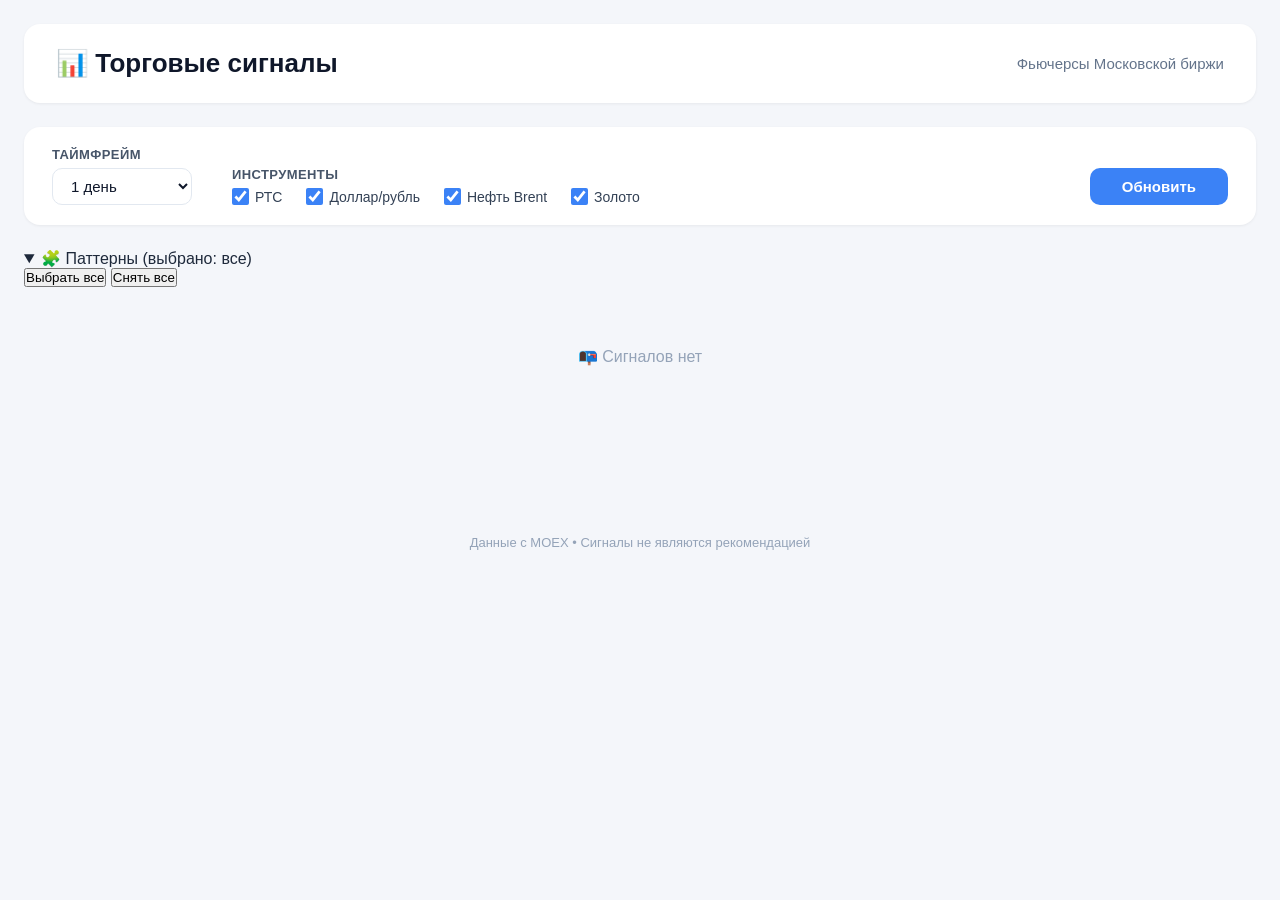
==== index.html @ fe4a1433 "Update index.html" ====
<!DOCTYPE html>
<html lang="ru">
<head>
    <meta charset="UTF-8">
    <meta name="viewport" content="width=device-width, initial-scale=1.0">
    <title>Торговые сигналы</title>
    <link rel="stylesheet" href="style.css">
</head>
<body>
    <div class="app">
        <!-- Шапка -->
        <header class="header">
            <h1>📊 Торговые сигналы</h1>
            <p class="subtitle">Фьючерсы Московской биржи</p>
        </header>

        <!-- Панель управления -->
        <section class="controls">
            <div class="control-group">
                <label>Таймфрейм</label>
                <select id="timeframe">
                    <option value="60">1 час</option>
                    <option value="24" selected>1 день</option>
                    <option value="7">1 неделя</option>
                    <option value="31">1 месяц</option>
                </select>
            </div>

            <div class="control-group instruments">
                <label>Инструменты</label>
                <div class="instrument-checkboxes">
                    <label><input type="checkbox" value="RTS" checked> РТС</label>
                    <label><input type="checkbox" value="Si" checked> Доллар/рубль</label>
                    <label><input type="checkbox" value="BR" checked> Нефть Brent</label>
                    <label><input type="checkbox" value="GOLD" checked> Золото</label>
                </div>
            </div>

            <button id="refreshBtn">Обновить</button>
        </section>

        <!-- 🔥 Блок выбора паттернов -->
        <section class="patterns-section">
            <details open>
                <summary>🧩 Паттерны <span class="patterns-count">(выбрано: все)</span></summary>
                <div class="patterns-grid" id="patternsContainer">
                    <!-- Заполняется из JavaScript -->
                </div>
                <div class="patterns-actions">
                    <button id="selectAllPatterns">Выбрать все</button>
                    <button id="deselectAllPatterns">Снять все</button>
                </div>
            </details>
        </section>

        <!-- Результаты -->
        <div id="results" class="results">
            <div class="loading">Загрузка...</div>
        </div>

        <!-- Футер -->
        <footer class="footer">
            <p>Данные с MOEX • Сигналы не являются рекомендацией</p>
        </footer>
    </div>

    <script type="module" src="js/main.js"></script>
</body>
</html>
---- style.css ----
/* style.css */

* {
    margin: 0;
    padding: 0;
    box-sizing: border-box;
}

body {
    font-family: -apple-system, BlinkMacSystemFont, 'Segoe UI', Roboto, sans-serif;
    background: #f4f6fa;
    color: #1e293b;
    min-height: 100vh;
    padding: 24px;
}

.app {
    max-width: 1400px;
    margin: 0 auto;
}

/* Шапка */
.header {
    background: white;
    padding: 24px 32px;
    border-radius: 16px;
    box-shadow: 0 1px 3px rgba(0,0,0,0.06);
    margin-bottom: 24px;
    display: flex;
    justify-content: space-between;
    align-items: center;
    flex-wrap: wrap;
    gap: 12px;
}

.header h1 {
    font-size: 26px;
    font-weight: 700;
    color: #0f172a;
}

.header .subtitle {
    color: #64748b;
    font-size: 15px;
    font-weight: 400;
}

/* Панель управления */
.controls {
    background: white;
    padding: 20px 28px;
    border-radius: 16px;
    box-shadow: 0 1px 3px rgba(0,0,0,0.06);
    margin-bottom: 24px;
    display: flex;
    flex-wrap: wrap;
    gap: 24px 40px;
    align-items: flex-end;
}

.control-group {
    display: flex;
    flex-direction: column;
    gap: 6px;
}

.control-group label {
    font-size: 13px;
    font-weight: 600;
    color: #475569;
    text-transform: uppercase;
    letter-spacing: 0.4px;
}

.control-group select {
    padding: 8px 14px;
    border-radius: 10px;
    border: 1.5px solid #e2e8f0;
    background: white;
    font-size: 15px;
    color: #0f172a;
    min-width: 140px;
    cursor: pointer;
    transition: border 0.2s;
}

.control-group select:focus {
    outline: none;
    border-color: #3b82f6;
}

.instrument-checkboxes {
    display: flex;
    flex-wrap: wrap;
    gap: 12px 24px;
}

.instrument-checkboxes label {
    font-size: 14px;
    font-weight: 500;
    color: #334155;
    text-transform: none;
    letter-spacing: 0;
    display: flex;
    align-items: center;
    gap: 6px;
    cursor: pointer;
}

.instrument-checkboxes input[type="checkbox"] {
    width: 17px;
    height: 17px;
    accent-color: #3b82f6;
    cursor: pointer;
}

#refreshBtn {
    background: #3b82f6;
    color: white;
    border: none;
    padding: 10px 32px;
    border-radius: 10px;
    font-size: 15px;
    font-weight: 600;
    cursor: pointer;
    transition: background 0.2s;
    margin-left: auto;
}

#refreshBtn:hover {
    background: #2563eb;
}

/* Результаты */
.results {
    min-height: 200px;
}

.loading {
    text-align: center;
    padding: 60px 20px;
    color: #94a3b8;
    font-size: 16px;
}

/* Сетка карточек */
.signals-grid {
    display: grid;
    grid-template-columns: repeat(auto-fill, minmax(340px, 1fr));
    gap: 20px;
}

/* Карточка сигнала */
.signal-card {
    background: white;
    border-radius: 16px;
    padding: 20px 24px;
    box-shadow: 0 1px 3px rgba(0,0,0,0.06);
    border-left: 5px solid #94a3b8;
    transition: transform 0.15s, box-shadow 0.15s;
}

.signal-card:hover {
    transform: translateY(-2px);
    box-shadow: 0 8px 25px rgba(0,0,0,0.08);
}

.signal-card.buy {
    border-left-color: #22c55e;
}

.signal-card.sell {
    border-left-color: #ef4444;
}

.signal-card.hold {
    border-left-color: #f59e0b;
}

.signal-card .card-header {
    display: flex;
    justify-content: space-between;
    align-items: center;
    margin-bottom: 6px;
}

.signal-card .card-header h2 {
    font-size: 18px;
    font-weight: 700;
    color: #0f172a;
}

.signal-card .card-header .badge {
    font-size: 12px;
    background: #f1f5f9;
    color: #475569;
    padding: 2px 12px;
    border-radius: 20px;
}

.signal-card .price {
    font-size: 22px;
    font-weight: 700;
    color: #0f172a;
    margin: 4px 0 12px 0;
}

.signal-card .price span {
    font-size: 14px;
    font-weight: 400;
    color: #94a3b8;
    margin-left: 4px;
}

.signal-card .signal-row {
    display: flex;
    align-items: center;
    gap: 14px;
    padding: 12px 0;
    border-top: 1px solid #f1f5f9;
    border-bottom: 1px solid #f1f5f9;
    margin-bottom: 12px;
}

.signal-card .signal-badge {
    font-size: 20px;
    font-weight: 700;
    padding: 2px 16px;
    border-radius: 8px;
}

.signal-card .signal-badge.buy {
    color: #22c55e;
    background: #f0fdf4;
}

.signal-card .signal-badge.sell {
    color: #ef4444;
    background: #fef2f2;
}

.signal-card .signal-badge.hold {
    color: #f59e0b;
    background: #fffbeb;
}

.signal-card .signal-desc {
    color: #475569;
    font-size: 14px;
}

/* Индикаторы */
.indicators-grid {
    display: grid;
    grid-template-columns: 1fr 1fr;
    gap: 4px 20px;
    margin-top: 10px;
    padding: 12px 16px;
    background: #f8fafc;
    border-radius: 10px;
}

.indicators-grid .ind-item {
    display: flex;
    justify-content: space-between;
    padding: 4px 0;
    font-size: 14px;
}

.indicators-grid .ind-item .label {
    color: #64748b;
}

.indicators-grid .ind-item .value {
    font-weight: 600;
    color: #0f172a;
}

/* Паттерны */
.patterns-list {
    margin-top: 10px;
    padding: 0;
    list-style: none;
}

.patterns-list li {
    display: flex;
    align-items: center;
    gap: 10px;
    padding: 6px 12px;
    background: #f8fafc;
    border-radius: 8px;
    margin-bottom: 4px;
    font-size: 14px;
}

.patterns-list .p-signal {
    font-weight: 700;
    font-size: 12px;
    padding: 1px 10px;
    border-radius: 12px;
}

.patterns-list .p-signal.buy {
    color: #22c55e;
    background: #f0fdf4;
}

.patterns-list .p-signal.sell {
    color: #ef4444;
    background: #fef2f2;
}

.patterns-list .p-name {
    flex: 1;
    color: #1e293b;
}

.patterns-list .p-conf {
    font-size: 12px;
    color: #64748b;
}

.patterns-list .p-conf.high { color: #22c55e; }
.patterns-list .p-conf.medium { color: #f59e0b; }
.patterns-list .p-conf.low { color: #ef4444; }

/* Футер */
.footer {
    margin-top: 32px;
    text-align: center;
    color: #94a3b8;
    font-size: 13px;
    padding: 16px 0;
}

/* Адаптив */
@media (max-width: 700px) {
    body { padding: 12px; }
    .header { flex-direction: column; align-items: flex-start; }
    .controls { flex-direction: column; align-items: stretch; }
    #refreshBtn { margin-left: 0; }
    .signals-grid { grid-template-columns: 1fr; }
    .instrument-checkboxes { flex-wrap: wrap; }
}
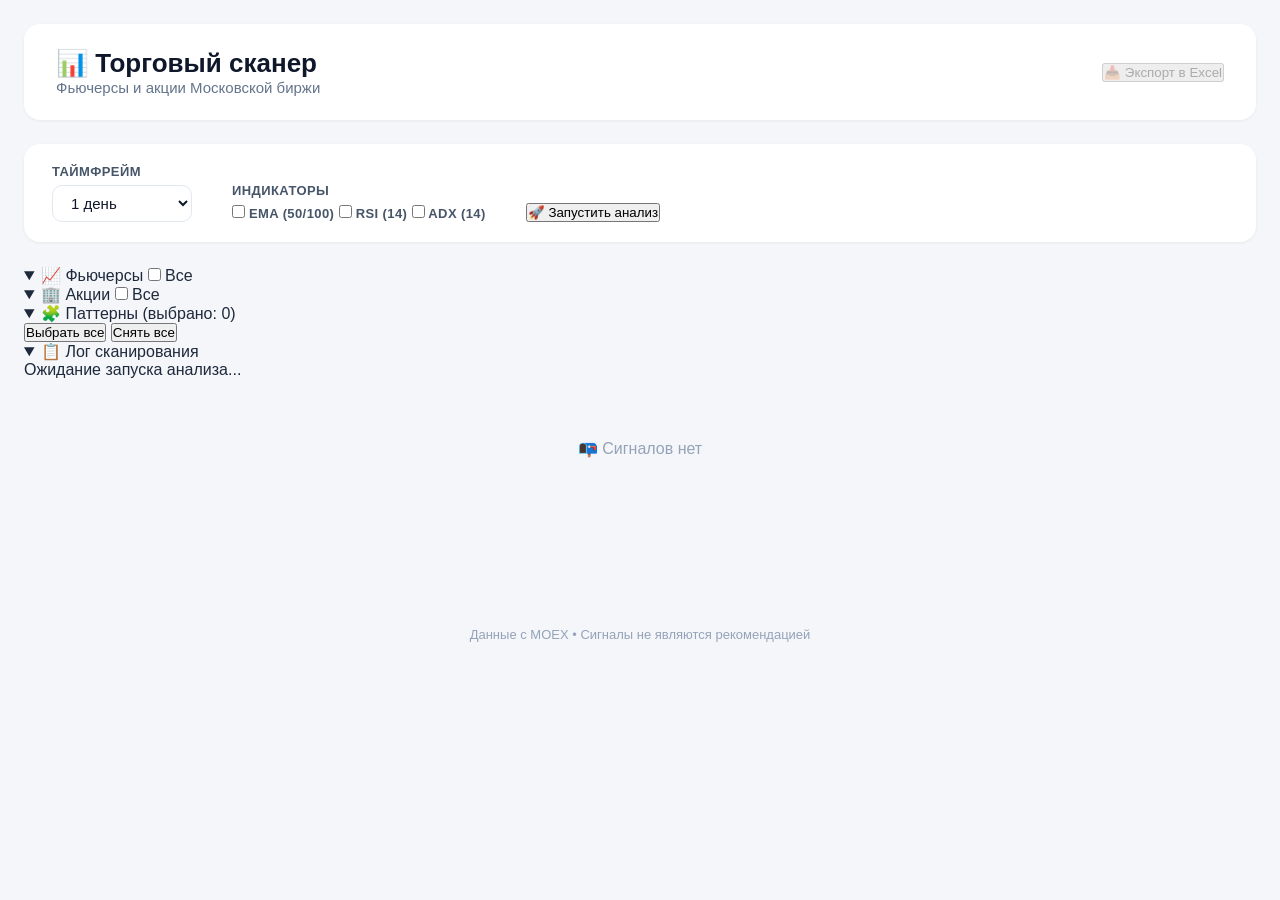
==== commit 3fd4eedc: "Update index.html" ====
--- a/index.html
+++ b/index.html
@@ -3,15 +3,18 @@
 <head>
     <meta charset="UTF-8">
     <meta name="viewport" content="width=device-width, initial-scale=1.0">
-    <title>Торговые сигналы</title>
+    <title>Торговый сканер</title>
     <link rel="stylesheet" href="style.css">
 </head>
 <body>
     <div class="app">
         <!-- Шапка -->
         <header class="header">
-            <h1>📊 Торговые сигналы</h1>
-            <p class="subtitle">Фьючерсы Московской биржи</p>
+            <div>
+                <h1>📊 Торговый сканер</h1>
+                <p class="subtitle">Фьючерсы и акции Московской биржи</p>
+            </div>
+            <button id="exportBtn" class="btn-export" disabled>📥 Экспорт в Excel</button>
         </header>
 
         <!-- Панель управления -->
@@ -26,23 +29,52 @@
                 </select>
             </div>
 
-            <div class="control-group instruments">
-                <label>Инструменты</label>
-                <div class="instrument-checkboxes">
-                    <label><input type="checkbox" value="RTS" checked> РТС</label>
-                    <label><input type="checkbox" value="Si" checked> Доллар/рубль</label>
-                    <label><input type="checkbox" value="BR" checked> Нефть Brent</label>
-                    <label><input type="checkbox" value="GOLD" checked> Золото</label>
+            <div class="control-group">
+                <label>Индикаторы</label>
+                <div class="checkbox-group" id="indicatorsContainer">
+                    <label><input type="checkbox" value="ema"> EMA (50/100)</label>
+                    <label><input type="checkbox" value="rsi"> RSI (14)</label>
+                    <label><input type="checkbox" value="adx"> ADX (14)</label>
                 </div>
             </div>
 
-            <button id="refreshBtn">Обновить</button>
+            <button id="scanBtn" class="btn-scan">🚀 Запустить анализ</button>
         </section>
 
-        <!-- 🔥 Блок выбора паттернов -->
+        <!-- Инструменты: Фьючерсы -->
+        <section class="instruments-section">
+            <details open>
+                <summary>
+                    <span>📈 Фьючерсы</span>
+                    <label class="select-all-label">
+                        <input type="checkbox" id="selectAllFutures"> Все
+                    </label>
+                </summary>
+                <div class="instruments-grid" id="futuresContainer">
+                    <!-- Заполняется из JavaScript -->
+                </div>
+            </details>
+        </section>
+
+        <!-- Инструменты: Акции -->
+        <section class="instruments-section">
+            <details open>
+                <summary>
+                    <span>🏢 Акции</span>
+                    <label class="select-all-label">
+                        <input type="checkbox" id="selectAllStocks"> Все
+                    </label>
+                </summary>
+                <div class="instruments-grid" id="stocksContainer">
+                    <!-- Заполняется из JavaScript -->
+                </div>
+            </details>
+        </section>
+
+        <!-- Паттерны -->
         <section class="patterns-section">
             <details open>
-                <summary>🧩 Паттерны <span class="patterns-count">(выбрано: все)</span></summary>
+                <summary>🧩 Паттерны <span class="patterns-count">(выбрано: 0)</span></summary>
                 <div class="patterns-grid" id="patternsContainer">
                     <!-- Заполняется из JavaScript -->
                 </div>
@@ -53,9 +85,19 @@
             </details>
         </section>
 
+        <!-- Лог сканирования -->
+        <section class="log-section">
+            <details open>
+                <summary>📋 Лог сканирования</summary>
+                <div class="log-container" id="logContainer">
+                    <div class="log-empty">Ожидание запуска анализа...</div>
+                </div>
+            </details>
+        </section>
+
         <!-- Результаты -->
         <div id="results" class="results">
-            <div class="loading">Загрузка...</div>
+            <div class="loading">📭 Запустите анализ для получения сигналов</div>
         </div>
 
         <!-- Футер -->
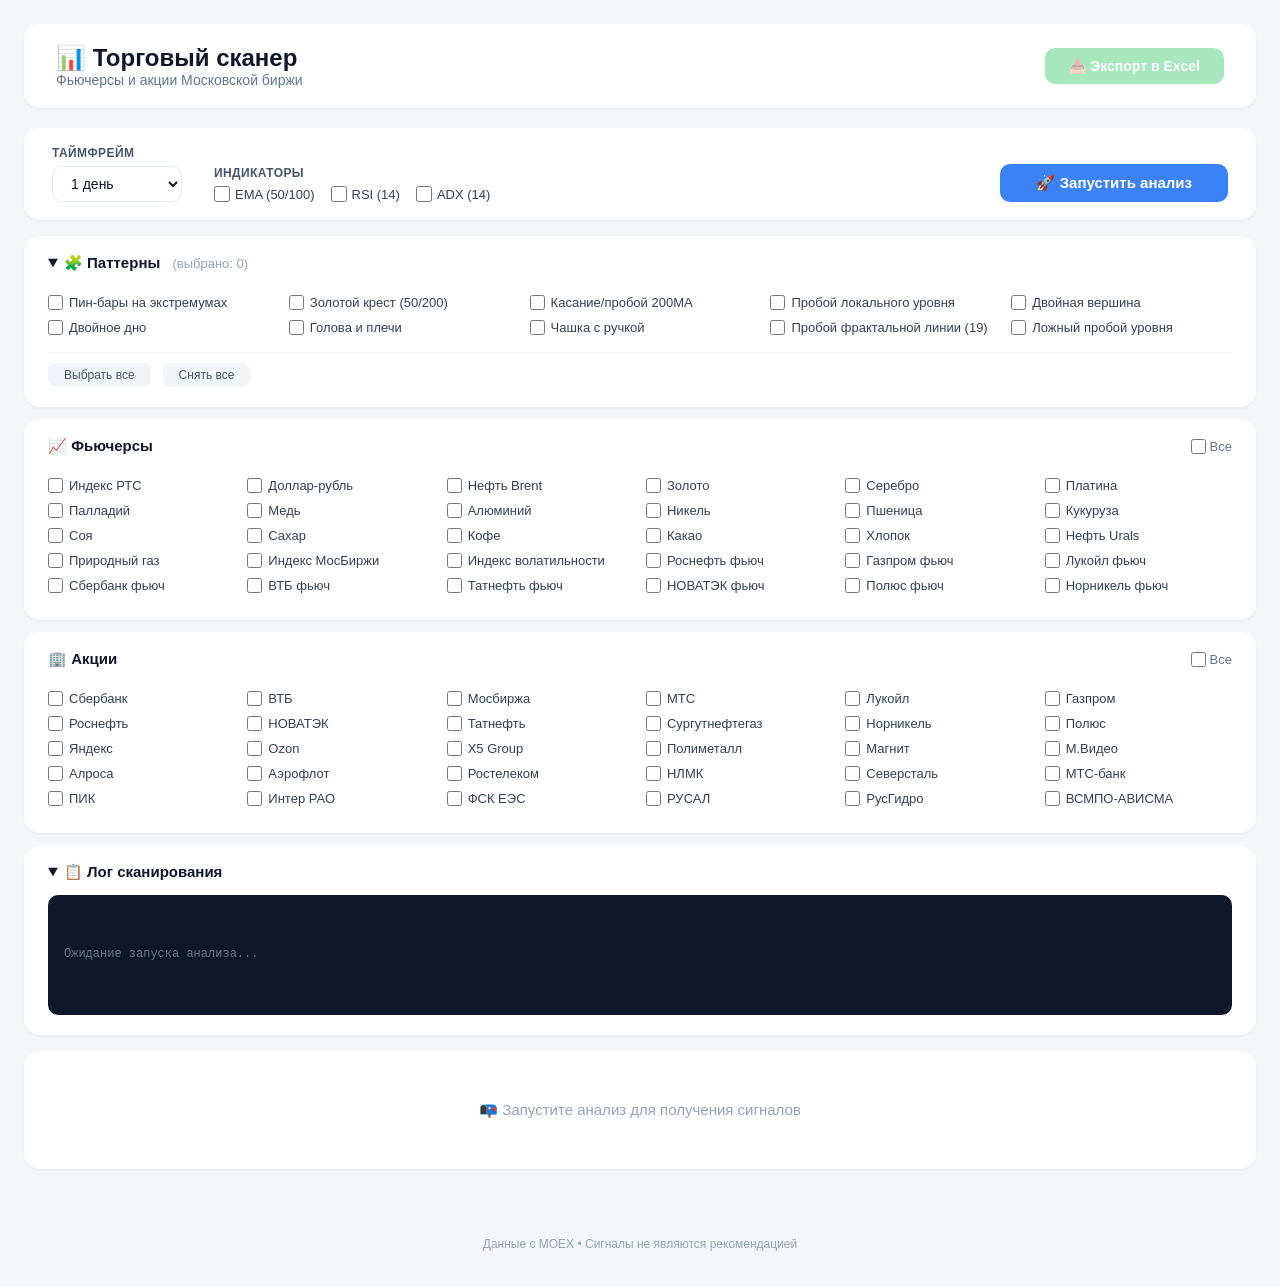
==== commit 8bdffe74: "Update index.html" ====
--- a/index.html
+++ b/index.html
@@ -17,7 +17,7 @@
             <button id="exportBtn" class="btn-export" disabled>📥 Экспорт в Excel</button>
         </header>
 
-        <!-- Панель управления -->
+        <!-- Панель управления: таймфрейм + индикаторы + паттерны -->
         <section class="controls">
             <div class="control-group">
                 <label>Таймфрейм</label>
@@ -39,6 +39,20 @@
             </div>
 
             <button id="scanBtn" class="btn-scan">🚀 Запустить анализ</button>
+        </section>
+
+        <!-- 🔥 ПАТТЕРНЫ — СРАЗУ ПОД ИНДИКАТОРАМИ -->
+        <section class="patterns-section">
+            <details open>
+                <summary>🧩 Паттерны <span class="patterns-count">(выбрано: 0)</span></summary>
+                <div class="patterns-grid" id="patternsContainer">
+                    <!-- Заполняется из JavaScript -->
+                </div>
+                <div class="patterns-actions">
+                    <button id="selectAllPatterns">Выбрать все</button>
+                    <button id="deselectAllPatterns">Снять все</button>
+                </div>
+            </details>
         </section>
 
         <!-- Инструменты: Фьючерсы -->
@@ -71,20 +85,6 @@
             </details>
         </section>
 
-        <!-- Паттерны -->
-        <section class="patterns-section">
-            <details open>
-                <summary>🧩 Паттерны <span class="patterns-count">(выбрано: 0)</span></summary>
-                <div class="patterns-grid" id="patternsContainer">
-                    <!-- Заполняется из JavaScript -->
-                </div>
-                <div class="patterns-actions">
-                    <button id="selectAllPatterns">Выбрать все</button>
-                    <button id="deselectAllPatterns">Снять все</button>
-                </div>
-            </details>
-        </section>
-
         <!-- Лог сканирования -->
         <section class="log-section">
             <details open>
--- a/style.css
+++ b/style.css
@@ -15,17 +15,17 @@
 }
 
 .app {
-    max-width: 1400px;
+    max-width: 1440px;
     margin: 0 auto;
 }
 
 /* Шапка */
 .header {
     background: white;
-    padding: 24px 32px;
+    padding: 20px 32px;
     border-radius: 16px;
     box-shadow: 0 1px 3px rgba(0,0,0,0.06);
-    margin-bottom: 24px;
+    margin-bottom: 20px;
     display: flex;
     justify-content: space-between;
     align-items: center;
@@ -34,27 +34,47 @@
 }
 
 .header h1 {
-    font-size: 26px;
+    font-size: 24px;
     font-weight: 700;
     color: #0f172a;
 }
 
 .header .subtitle {
     color: #64748b;
-    font-size: 15px;
-    font-weight: 400;
+    font-size: 14px;
+}
+
+.btn-export {
+    background: #22c55e;
+    color: white;
+    border: none;
+    padding: 10px 24px;
+    border-radius: 10px;
+    font-size: 14px;
+    font-weight: 600;
+    cursor: pointer;
+    transition: background 0.2s;
+}
+
+.btn-export:hover:not(:disabled) {
+    background: #16a34a;
+}
+
+.btn-export:disabled {
+    opacity: 0.4;
+    cursor: not-allowed;
 }
 
 /* Панель управления */
 .controls {
     background: white;
-    padding: 20px 28px;
+    padding: 18px 28px;
     border-radius: 16px;
     box-shadow: 0 1px 3px rgba(0,0,0,0.06);
-    margin-bottom: 24px;
+    margin-bottom: 16px;
     display: flex;
     flex-wrap: wrap;
-    gap: 24px 40px;
+    gap: 20px 32px;
     align-items: flex-end;
 }
 
@@ -65,7 +85,7 @@
 }
 
 .control-group label {
-    font-size: 13px;
+    font-size: 12px;
     font-weight: 600;
     color: #475569;
     text-transform: uppercase;
@@ -77,11 +97,10 @@
     border-radius: 10px;
     border: 1.5px solid #e2e8f0;
     background: white;
-    font-size: 15px;
-    color: #0f172a;
-    min-width: 140px;
-    cursor: pointer;
-    transition: border 0.2s;
+    font-size: 14px;
+    color: #0f172a;
+    min-width: 130px;
+    cursor: pointer;
 }
 
 .control-group select:focus {
@@ -89,36 +108,36 @@
     border-color: #3b82f6;
 }
 
-.instrument-checkboxes {
+.checkbox-group {
     display: flex;
     flex-wrap: wrap;
-    gap: 12px 24px;
-}
-
-.instrument-checkboxes label {
-    font-size: 14px;
-    font-weight: 500;
+    gap: 8px 16px;
+}
+
+.checkbox-group label {
+    font-size: 13px;
+    font-weight: 400;
     color: #334155;
     text-transform: none;
     letter-spacing: 0;
     display: flex;
     align-items: center;
-    gap: 6px;
-    cursor: pointer;
-}
-
-.instrument-checkboxes input[type="checkbox"] {
-    width: 17px;
-    height: 17px;
+    gap: 5px;
+    cursor: pointer;
+}
+
+.checkbox-group input[type="checkbox"] {
+    width: 16px;
+    height: 16px;
     accent-color: #3b82f6;
     cursor: pointer;
 }
 
-#refreshBtn {
+.btn-scan {
     background: #3b82f6;
     color: white;
     border: none;
-    padding: 10px 32px;
+    padding: 10px 36px;
     border-radius: 10px;
     font-size: 15px;
     font-weight: 600;
@@ -127,34 +146,242 @@
     margin-left: auto;
 }
 
-#refreshBtn:hover {
+.btn-scan:hover {
     background: #2563eb;
+}
+
+.btn-scan:disabled {
+    opacity: 0.5;
+    cursor: not-allowed;
+}
+
+/* Инструменты */
+.instruments-section {
+    background: white;
+    border-radius: 16px;
+    padding: 12px 24px 20px;
+    box-shadow: 0 1px 3px rgba(0,0,0,0.06);
+    margin-bottom: 12px;
+}
+
+.instruments-section details summary {
+    display: flex;
+    justify-content: space-between;
+    align-items: center;
+    font-weight: 600;
+    font-size: 15px;
+    color: #0f172a;
+    cursor: pointer;
+    padding: 6px 0;
+    user-select: none;
+}
+
+.instruments-section details summary .select-all-label {
+    font-weight: 400;
+    font-size: 13px;
+    color: #64748b;
+    display: flex;
+    align-items: center;
+    gap: 4px;
+    cursor: pointer;
+}
+
+.instruments-section details summary .select-all-label input {
+    width: 15px;
+    height: 15px;
+    accent-color: #3b82f6;
+    cursor: pointer;
+}
+
+.instruments-grid {
+    display: grid;
+    grid-template-columns: repeat(auto-fill, minmax(160px, 1fr));
+    gap: 4px 12px;
+    margin-top: 10px;
+    padding: 4px 0;
+}
+
+.instruments-grid label {
+    font-size: 13px;
+    color: #334155;
+    display: flex;
+    align-items: center;
+    gap: 6px;
+    cursor: pointer;
+    padding: 3px 0;
+}
+
+.instruments-grid input[type="checkbox"] {
+    width: 15px;
+    height: 15px;
+    accent-color: #3b82f6;
+    cursor: pointer;
+}
+
+/* Паттерны */
+.patterns-section {
+    background: white;
+    border-radius: 16px;
+    padding: 12px 24px 20px;
+    box-shadow: 0 1px 3px rgba(0,0,0,0.06);
+    margin-bottom: 12px;
+}
+
+.patterns-section details summary {
+    font-weight: 600;
+    font-size: 15px;
+    color: #0f172a;
+    cursor: pointer;
+    padding: 6px 0;
+    user-select: none;
+}
+
+.patterns-section details summary .patterns-count {
+    font-weight: 400;
+    color: #94a3b8;
+    font-size: 13px;
+    margin-left: 8px;
+}
+
+.patterns-grid {
+    display: grid;
+    grid-template-columns: repeat(auto-fill, minmax(220px, 1fr));
+    gap: 4px 20px;
+    margin-top: 10px;
+    padding: 4px 0;
+}
+
+.patterns-grid label {
+    font-size: 13px;
+    color: #334155;
+    display: flex;
+    align-items: center;
+    gap: 6px;
+    cursor: pointer;
+    padding: 3px 0;
+}
+
+.patterns-grid input[type="checkbox"] {
+    width: 15px;
+    height: 15px;
+    accent-color: #3b82f6;
+    cursor: pointer;
+}
+
+.patterns-actions {
+    display: flex;
+    gap: 12px;
+    margin-top: 10px;
+    padding-top: 10px;
+    border-top: 1px solid #f1f5f9;
+}
+
+.patterns-actions button {
+    background: #f1f5f9;
+    border: none;
+    padding: 5px 16px;
+    border-radius: 8px;
+    font-size: 12px;
+    font-weight: 500;
+    color: #475569;
+    cursor: pointer;
+    transition: background 0.2s;
+}
+
+.patterns-actions button:hover {
+    background: #e2e8f0;
+}
+
+/* Лог */
+.log-section {
+    background: white;
+    border-radius: 16px;
+    padding: 12px 24px 20px;
+    box-shadow: 0 1px 3px rgba(0,0,0,0.06);
+    margin-bottom: 16px;
+}
+
+.log-section details summary {
+    font-weight: 600;
+    font-size: 15px;
+    color: #0f172a;
+    cursor: pointer;
+    padding: 6px 0;
+    user-select: none;
+}
+
+.log-container {
+    background: #0f172a;
+    color: #e2e8f0;
+    font-family: 'Courier New', monospace;
+    font-size: 12px;
+    padding: 12px 16px;
+    border-radius: 10px;
+    max-height: 200px;
+    overflow-y: auto;
+    margin-top: 8px;
+    white-space: pre-wrap;
+    word-break: break-all;
+    line-height: 1.6;
+}
+
+.log-container .log-empty {
+    color: #64748b;
+}
+
+.log-container .log-entry {
+    padding: 2px 0;
+    border-bottom: 1px solid #1e293b;
+}
+
+.log-container .log-entry:last-child {
+    border-bottom: none;
+}
+
+.log-container .log-time {
+    color: #94a3b8;
+    margin-right: 12px;
+}
+
+.log-container .log-success {
+    color: #4ade80;
+}
+
+.log-container .log-error {
+    color: #f87171;
+}
+
+.log-container .log-warning {
+    color: #fbbf24;
 }
 
 /* Результаты */
 .results {
-    min-height: 200px;
+    min-height: 150px;
+    margin-top: 4px;
 }
 
 .loading {
     text-align: center;
-    padding: 60px 20px;
+    padding: 50px 20px;
     color: #94a3b8;
-    font-size: 16px;
-}
-
-/* Сетка карточек */
+    font-size: 15px;
+    background: white;
+    border-radius: 16px;
+    box-shadow: 0 1px 3px rgba(0,0,0,0.06);
+}
+
+/* Карточки результатов */
 .signals-grid {
     display: grid;
-    grid-template-columns: repeat(auto-fill, minmax(340px, 1fr));
-    gap: 20px;
-}
-
-/* Карточка сигнала */
+    grid-template-columns: repeat(auto-fill, minmax(320px, 1fr));
+    gap: 16px;
+}
+
 .signal-card {
     background: white;
-    border-radius: 16px;
-    padding: 20px 24px;
+    border-radius: 14px;
+    padding: 18px 22px;
     box-shadow: 0 1px 3px rgba(0,0,0,0.06);
     border-left: 5px solid #94a3b8;
     transition: transform 0.15s, box-shadow 0.15s;
@@ -181,17 +408,17 @@
     display: flex;
     justify-content: space-between;
     align-items: center;
-    margin-bottom: 6px;
+    margin-bottom: 4px;
 }
 
 .signal-card .card-header h2 {
-    font-size: 18px;
+    font-size: 17px;
     font-weight: 700;
     color: #0f172a;
 }
 
 .signal-card .card-header .badge {
-    font-size: 12px;
+    font-size: 11px;
     background: #f1f5f9;
     color: #475569;
     padding: 2px 12px;
@@ -199,14 +426,14 @@
 }
 
 .signal-card .price {
-    font-size: 22px;
+    font-size: 20px;
     font-weight: 700;
     color: #0f172a;
-    margin: 4px 0 12px 0;
+    margin: 2px 0 10px 0;
 }
 
 .signal-card .price span {
-    font-size: 14px;
+    font-size: 13px;
     font-weight: 400;
     color: #94a3b8;
     margin-left: 4px;
@@ -215,17 +442,17 @@
 .signal-card .signal-row {
     display: flex;
     align-items: center;
-    gap: 14px;
-    padding: 12px 0;
+    gap: 12px;
+    padding: 10px 0;
     border-top: 1px solid #f1f5f9;
     border-bottom: 1px solid #f1f5f9;
-    margin-bottom: 12px;
+    margin-bottom: 10px;
 }
 
 .signal-card .signal-badge {
-    font-size: 20px;
+    font-size: 18px;
     font-weight: 700;
-    padding: 2px 16px;
+    padding: 2px 14px;
     border-radius: 8px;
 }
 
@@ -246,25 +473,25 @@
 
 .signal-card .signal-desc {
     color: #475569;
-    font-size: 14px;
-}
-
-/* Индикаторы */
+    font-size: 13px;
+}
+
+/* Индикаторы в карточке */
 .indicators-grid {
     display: grid;
     grid-template-columns: 1fr 1fr;
-    gap: 4px 20px;
-    margin-top: 10px;
-    padding: 12px 16px;
+    gap: 2px 16px;
+    margin-top: 8px;
+    padding: 10px 14px;
     background: #f8fafc;
-    border-radius: 10px;
+    border-radius: 8px;
 }
 
 .indicators-grid .ind-item {
     display: flex;
     justify-content: space-between;
-    padding: 4px 0;
-    font-size: 14px;
+    padding: 3px 0;
+    font-size: 13px;
 }
 
 .indicators-grid .ind-item .label {
@@ -276,9 +503,9 @@
     color: #0f172a;
 }
 
-/* Паттерны */
+/* Паттерны в карточке */
 .patterns-list {
-    margin-top: 10px;
+    margin-top: 8px;
     padding: 0;
     list-style: none;
 }
@@ -286,17 +513,17 @@
 .patterns-list li {
     display: flex;
     align-items: center;
-    gap: 10px;
-    padding: 6px 12px;
+    gap: 8px;
+    padding: 4px 12px;
     background: #f8fafc;
     border-radius: 8px;
-    margin-bottom: 4px;
-    font-size: 14px;
+    margin-bottom: 3px;
+    font-size: 13px;
 }
 
 .patterns-list .p-signal {
     font-weight: 700;
-    font-size: 12px;
+    font-size: 11px;
     padding: 1px 10px;
     border-radius: 12px;
 }
@@ -317,7 +544,7 @@
 }
 
 .patterns-list .p-conf {
-    font-size: 12px;
+    font-size: 11px;
     color: #64748b;
 }
 
@@ -327,19 +554,24 @@
 
 /* Футер */
 .footer {
-    margin-top: 32px;
+    margin-top: 24px;
     text-align: center;
     color: #94a3b8;
-    font-size: 13px;
-    padding: 16px 0;
+    font-size: 12px;
+    padding: 12px 0;
 }
 
 /* Адаптив */
-@media (max-width: 700px) {
+@media (max-width: 768px) {
     body { padding: 12px; }
     .header { flex-direction: column; align-items: flex-start; }
     .controls { flex-direction: column; align-items: stretch; }
-    #refreshBtn { margin-left: 0; }
+    .btn-scan { margin-left: 0; }
     .signals-grid { grid-template-columns: 1fr; }
-    .instrument-checkboxes { flex-wrap: wrap; }
-}
+    .instruments-grid { grid-template-columns: repeat(auto-fill, minmax(120px, 1fr)); }
+    .patterns-grid { grid-template-columns: 1fr 1fr; }
+}
+
+@media (max-width: 480px) {
+    .patterns-grid { grid-template-columns: 1fr; }
+}
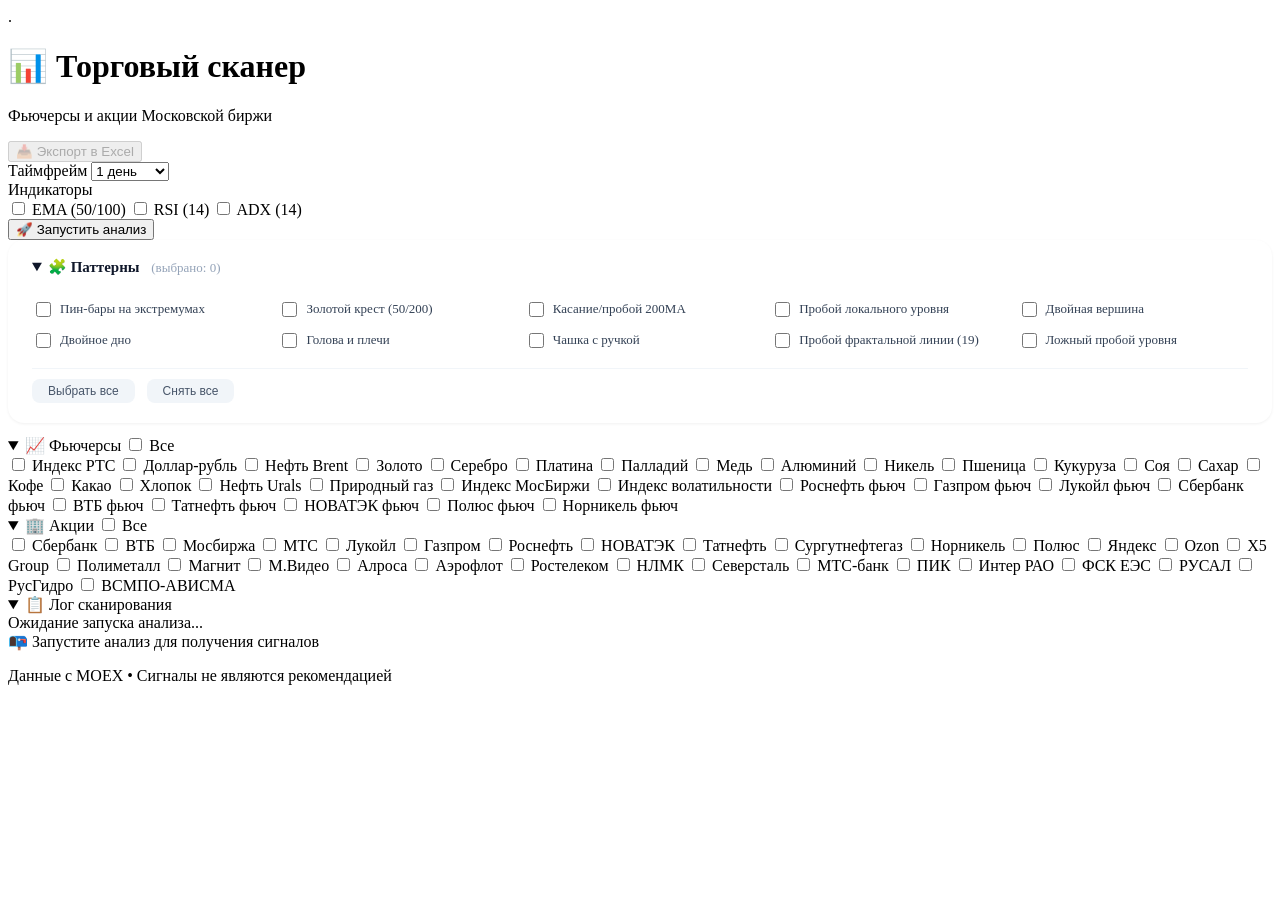
==== commit ab4c73aa: "Update index.html" ====
--- a/index.html
+++ b/index.html
@@ -1,4 +1,4 @@
-<!DOCTYPE html>
+<!DOCTYPE html>.
 <html lang="ru">
 <head>
     <meta charset="UTF-8">
--- a/style.css
+++ b/style.css
@@ -1,224 +1,4 @@
-/* style.css */
-
-* {
-    margin: 0;
-    padding: 0;
-    box-sizing: border-box;
-}
-
-body {
-    font-family: -apple-system, BlinkMacSystemFont, 'Segoe UI', Roboto, sans-serif;
-    background: #f4f6fa;
-    color: #1e293b;
-    min-height: 100vh;
-    padding: 24px;
-}
-
-.app {
-    max-width: 1440px;
-    margin: 0 auto;
-}
-
-/* Шапка */
-.header {
-    background: white;
-    padding: 20px 32px;
-    border-radius: 16px;
-    box-shadow: 0 1px 3px rgba(0,0,0,0.06);
-    margin-bottom: 20px;
-    display: flex;
-    justify-content: space-between;
-    align-items: center;
-    flex-wrap: wrap;
-    gap: 12px;
-}
-
-.header h1 {
-    font-size: 24px;
-    font-weight: 700;
-    color: #0f172a;
-}
-
-.header .subtitle {
-    color: #64748b;
-    font-size: 14px;
-}
-
-.btn-export {
-    background: #22c55e;
-    color: white;
-    border: none;
-    padding: 10px 24px;
-    border-radius: 10px;
-    font-size: 14px;
-    font-weight: 600;
-    cursor: pointer;
-    transition: background 0.2s;
-}
-
-.btn-export:hover:not(:disabled) {
-    background: #16a34a;
-}
-
-.btn-export:disabled {
-    opacity: 0.4;
-    cursor: not-allowed;
-}
-
-/* Панель управления */
-.controls {
-    background: white;
-    padding: 18px 28px;
-    border-radius: 16px;
-    box-shadow: 0 1px 3px rgba(0,0,0,0.06);
-    margin-bottom: 16px;
-    display: flex;
-    flex-wrap: wrap;
-    gap: 20px 32px;
-    align-items: flex-end;
-}
-
-.control-group {
-    display: flex;
-    flex-direction: column;
-    gap: 6px;
-}
-
-.control-group label {
-    font-size: 12px;
-    font-weight: 600;
-    color: #475569;
-    text-transform: uppercase;
-    letter-spacing: 0.4px;
-}
-
-.control-group select {
-    padding: 8px 14px;
-    border-radius: 10px;
-    border: 1.5px solid #e2e8f0;
-    background: white;
-    font-size: 14px;
-    color: #0f172a;
-    min-width: 130px;
-    cursor: pointer;
-}
-
-.control-group select:focus {
-    outline: none;
-    border-color: #3b82f6;
-}
-
-.checkbox-group {
-    display: flex;
-    flex-wrap: wrap;
-    gap: 8px 16px;
-}
-
-.checkbox-group label {
-    font-size: 13px;
-    font-weight: 400;
-    color: #334155;
-    text-transform: none;
-    letter-spacing: 0;
-    display: flex;
-    align-items: center;
-    gap: 5px;
-    cursor: pointer;
-}
-
-.checkbox-group input[type="checkbox"] {
-    width: 16px;
-    height: 16px;
-    accent-color: #3b82f6;
-    cursor: pointer;
-}
-
-.btn-scan {
-    background: #3b82f6;
-    color: white;
-    border: none;
-    padding: 10px 36px;
-    border-radius: 10px;
-    font-size: 15px;
-    font-weight: 600;
-    cursor: pointer;
-    transition: background 0.2s;
-    margin-left: auto;
-}
-
-.btn-scan:hover {
-    background: #2563eb;
-}
-
-.btn-scan:disabled {
-    opacity: 0.5;
-    cursor: not-allowed;
-}
-
-/* Инструменты */
-.instruments-section {
-    background: white;
-    border-radius: 16px;
-    padding: 12px 24px 20px;
-    box-shadow: 0 1px 3px rgba(0,0,0,0.06);
-    margin-bottom: 12px;
-}
-
-.instruments-section details summary {
-    display: flex;
-    justify-content: space-between;
-    align-items: center;
-    font-weight: 600;
-    font-size: 15px;
-    color: #0f172a;
-    cursor: pointer;
-    padding: 6px 0;
-    user-select: none;
-}
-
-.instruments-section details summary .select-all-label {
-    font-weight: 400;
-    font-size: 13px;
-    color: #64748b;
-    display: flex;
-    align-items: center;
-    gap: 4px;
-    cursor: pointer;
-}
-
-.instruments-section details summary .select-all-label input {
-    width: 15px;
-    height: 15px;
-    accent-color: #3b82f6;
-    cursor: pointer;
-}
-
-.instruments-grid {
-    display: grid;
-    grid-template-columns: repeat(auto-fill, minmax(160px, 1fr));
-    gap: 4px 12px;
-    margin-top: 10px;
-    padding: 4px 0;
-}
-
-.instruments-grid label {
-    font-size: 13px;
-    color: #334155;
-    display: flex;
-    align-items: center;
-    gap: 6px;
-    cursor: pointer;
-    padding: 3px 0;
-}
-
-.instruments-grid input[type="checkbox"] {
-    width: 15px;
-    height: 15px;
-    accent-color: #3b82f6;
-    cursor: pointer;
-}
-
-/* Паттерны */
+/* Паттерны — теперь под индикаторами */
 .patterns-section {
     background: white;
     border-radius: 16px;
@@ -245,8 +25,8 @@
 
 .patterns-grid {
     display: grid;
-    grid-template-columns: repeat(auto-fill, minmax(220px, 1fr));
-    gap: 4px 20px;
+    grid-template-columns: repeat(auto-fill, minmax(200px, 1fr));
+    gap: 4px 16px;
     margin-top: 10px;
     padding: 4px 0;
 }
@@ -291,287 +71,3 @@
 .patterns-actions button:hover {
     background: #e2e8f0;
 }
-
-/* Лог */
-.log-section {
-    background: white;
-    border-radius: 16px;
-    padding: 12px 24px 20px;
-    box-shadow: 0 1px 3px rgba(0,0,0,0.06);
-    margin-bottom: 16px;
-}
-
-.log-section details summary {
-    font-weight: 600;
-    font-size: 15px;
-    color: #0f172a;
-    cursor: pointer;
-    padding: 6px 0;
-    user-select: none;
-}
-
-.log-container {
-    background: #0f172a;
-    color: #e2e8f0;
-    font-family: 'Courier New', monospace;
-    font-size: 12px;
-    padding: 12px 16px;
-    border-radius: 10px;
-    max-height: 200px;
-    overflow-y: auto;
-    margin-top: 8px;
-    white-space: pre-wrap;
-    word-break: break-all;
-    line-height: 1.6;
-}
-
-.log-container .log-empty {
-    color: #64748b;
-}
-
-.log-container .log-entry {
-    padding: 2px 0;
-    border-bottom: 1px solid #1e293b;
-}
-
-.log-container .log-entry:last-child {
-    border-bottom: none;
-}
-
-.log-container .log-time {
-    color: #94a3b8;
-    margin-right: 12px;
-}
-
-.log-container .log-success {
-    color: #4ade80;
-}
-
-.log-container .log-error {
-    color: #f87171;
-}
-
-.log-container .log-warning {
-    color: #fbbf24;
-}
-
-/* Результаты */
-.results {
-    min-height: 150px;
-    margin-top: 4px;
-}
-
-.loading {
-    text-align: center;
-    padding: 50px 20px;
-    color: #94a3b8;
-    font-size: 15px;
-    background: white;
-    border-radius: 16px;
-    box-shadow: 0 1px 3px rgba(0,0,0,0.06);
-}
-
-/* Карточки результатов */
-.signals-grid {
-    display: grid;
-    grid-template-columns: repeat(auto-fill, minmax(320px, 1fr));
-    gap: 16px;
-}
-
-.signal-card {
-    background: white;
-    border-radius: 14px;
-    padding: 18px 22px;
-    box-shadow: 0 1px 3px rgba(0,0,0,0.06);
-    border-left: 5px solid #94a3b8;
-    transition: transform 0.15s, box-shadow 0.15s;
-}
-
-.signal-card:hover {
-    transform: translateY(-2px);
-    box-shadow: 0 8px 25px rgba(0,0,0,0.08);
-}
-
-.signal-card.buy {
-    border-left-color: #22c55e;
-}
-
-.signal-card.sell {
-    border-left-color: #ef4444;
-}
-
-.signal-card.hold {
-    border-left-color: #f59e0b;
-}
-
-.signal-card .card-header {
-    display: flex;
-    justify-content: space-between;
-    align-items: center;
-    margin-bottom: 4px;
-}
-
-.signal-card .card-header h2 {
-    font-size: 17px;
-    font-weight: 700;
-    color: #0f172a;
-}
-
-.signal-card .card-header .badge {
-    font-size: 11px;
-    background: #f1f5f9;
-    color: #475569;
-    padding: 2px 12px;
-    border-radius: 20px;
-}
-
-.signal-card .price {
-    font-size: 20px;
-    font-weight: 700;
-    color: #0f172a;
-    margin: 2px 0 10px 0;
-}
-
-.signal-card .price span {
-    font-size: 13px;
-    font-weight: 400;
-    color: #94a3b8;
-    margin-left: 4px;
-}
-
-.signal-card .signal-row {
-    display: flex;
-    align-items: center;
-    gap: 12px;
-    padding: 10px 0;
-    border-top: 1px solid #f1f5f9;
-    border-bottom: 1px solid #f1f5f9;
-    margin-bottom: 10px;
-}
-
-.signal-card .signal-badge {
-    font-size: 18px;
-    font-weight: 700;
-    padding: 2px 14px;
-    border-radius: 8px;
-}
-
-.signal-card .signal-badge.buy {
-    color: #22c55e;
-    background: #f0fdf4;
-}
-
-.signal-card .signal-badge.sell {
-    color: #ef4444;
-    background: #fef2f2;
-}
-
-.signal-card .signal-badge.hold {
-    color: #f59e0b;
-    background: #fffbeb;
-}
-
-.signal-card .signal-desc {
-    color: #475569;
-    font-size: 13px;
-}
-
-/* Индикаторы в карточке */
-.indicators-grid {
-    display: grid;
-    grid-template-columns: 1fr 1fr;
-    gap: 2px 16px;
-    margin-top: 8px;
-    padding: 10px 14px;
-    background: #f8fafc;
-    border-radius: 8px;
-}
-
-.indicators-grid .ind-item {
-    display: flex;
-    justify-content: space-between;
-    padding: 3px 0;
-    font-size: 13px;
-}
-
-.indicators-grid .ind-item .label {
-    color: #64748b;
-}
-
-.indicators-grid .ind-item .value {
-    font-weight: 600;
-    color: #0f172a;
-}
-
-/* Паттерны в карточке */
-.patterns-list {
-    margin-top: 8px;
-    padding: 0;
-    list-style: none;
-}
-
-.patterns-list li {
-    display: flex;
-    align-items: center;
-    gap: 8px;
-    padding: 4px 12px;
-    background: #f8fafc;
-    border-radius: 8px;
-    margin-bottom: 3px;
-    font-size: 13px;
-}
-
-.patterns-list .p-signal {
-    font-weight: 700;
-    font-size: 11px;
-    padding: 1px 10px;
-    border-radius: 12px;
-}
-
-.patterns-list .p-signal.buy {
-    color: #22c55e;
-    background: #f0fdf4;
-}
-
-.patterns-list .p-signal.sell {
-    color: #ef4444;
-    background: #fef2f2;
-}
-
-.patterns-list .p-name {
-    flex: 1;
-    color: #1e293b;
-}
-
-.patterns-list .p-conf {
-    font-size: 11px;
-    color: #64748b;
-}
-
-.patterns-list .p-conf.high { color: #22c55e; }
-.patterns-list .p-conf.medium { color: #f59e0b; }
-.patterns-list .p-conf.low { color: #ef4444; }
-
-/* Футер */
-.footer {
-    margin-top: 24px;
-    text-align: center;
-    color: #94a3b8;
-    font-size: 12px;
-    padding: 12px 0;
-}
-
-/* Адаптив */
-@media (max-width: 768px) {
-    body { padding: 12px; }
-    .header { flex-direction: column; align-items: flex-start; }
-    .controls { flex-direction: column; align-items: stretch; }
-    .btn-scan { margin-left: 0; }
-    .signals-grid { grid-template-columns: 1fr; }
-    .instruments-grid { grid-template-columns: repeat(auto-fill, minmax(120px, 1fr)); }
-    .patterns-grid { grid-template-columns: 1fr 1fr; }
-}
-
-@media (max-width: 480px) {
-    .patterns-grid { grid-template-columns: 1fr; }
-}
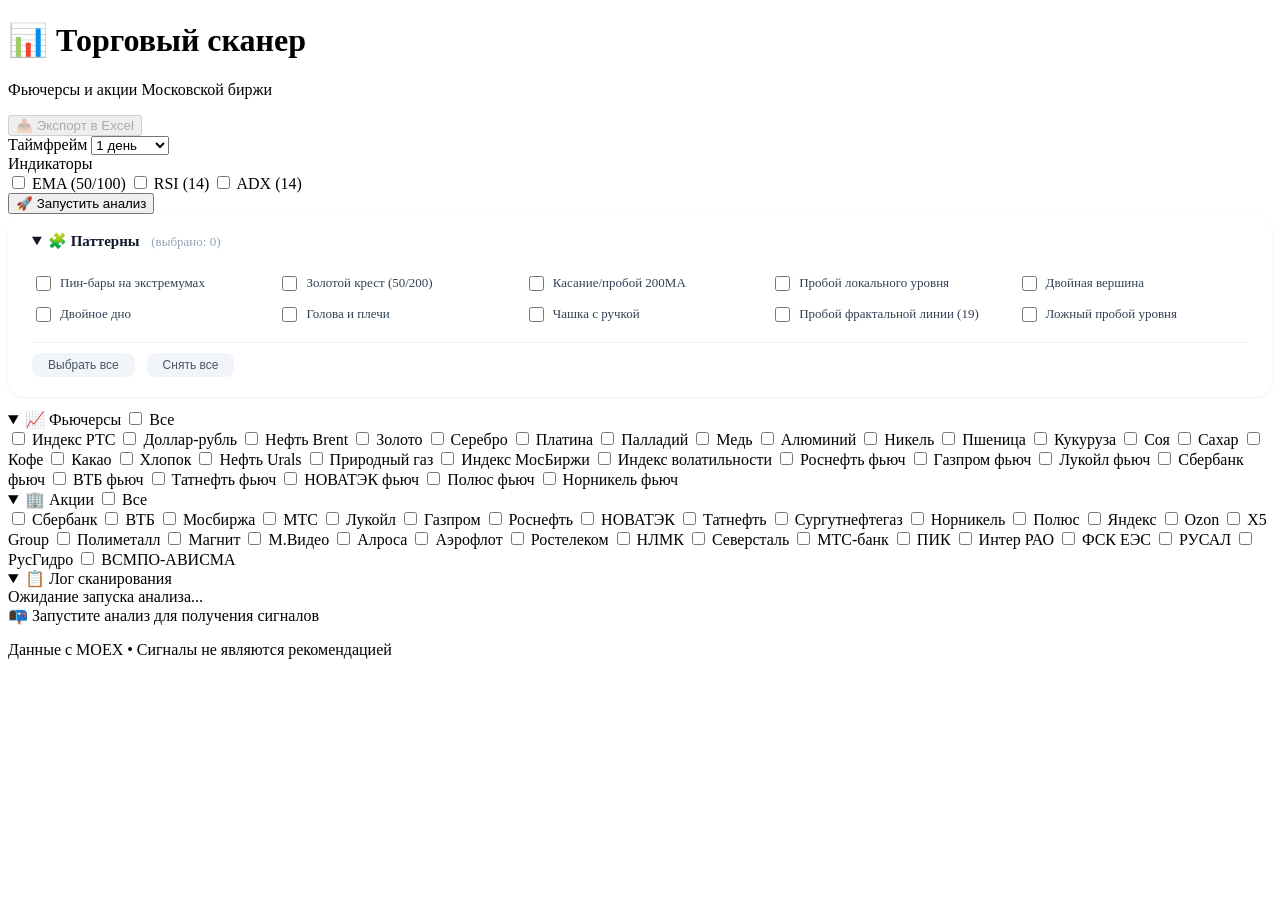
==== commit a5102e81: "Update index.html" ====
--- a/index.html
+++ b/index.html
@@ -1,4 +1,4 @@
-<!DOCTYPE html>.
+<!DOCTYPE html>
 <html lang="ru">
 <head>
     <meta charset="UTF-8">
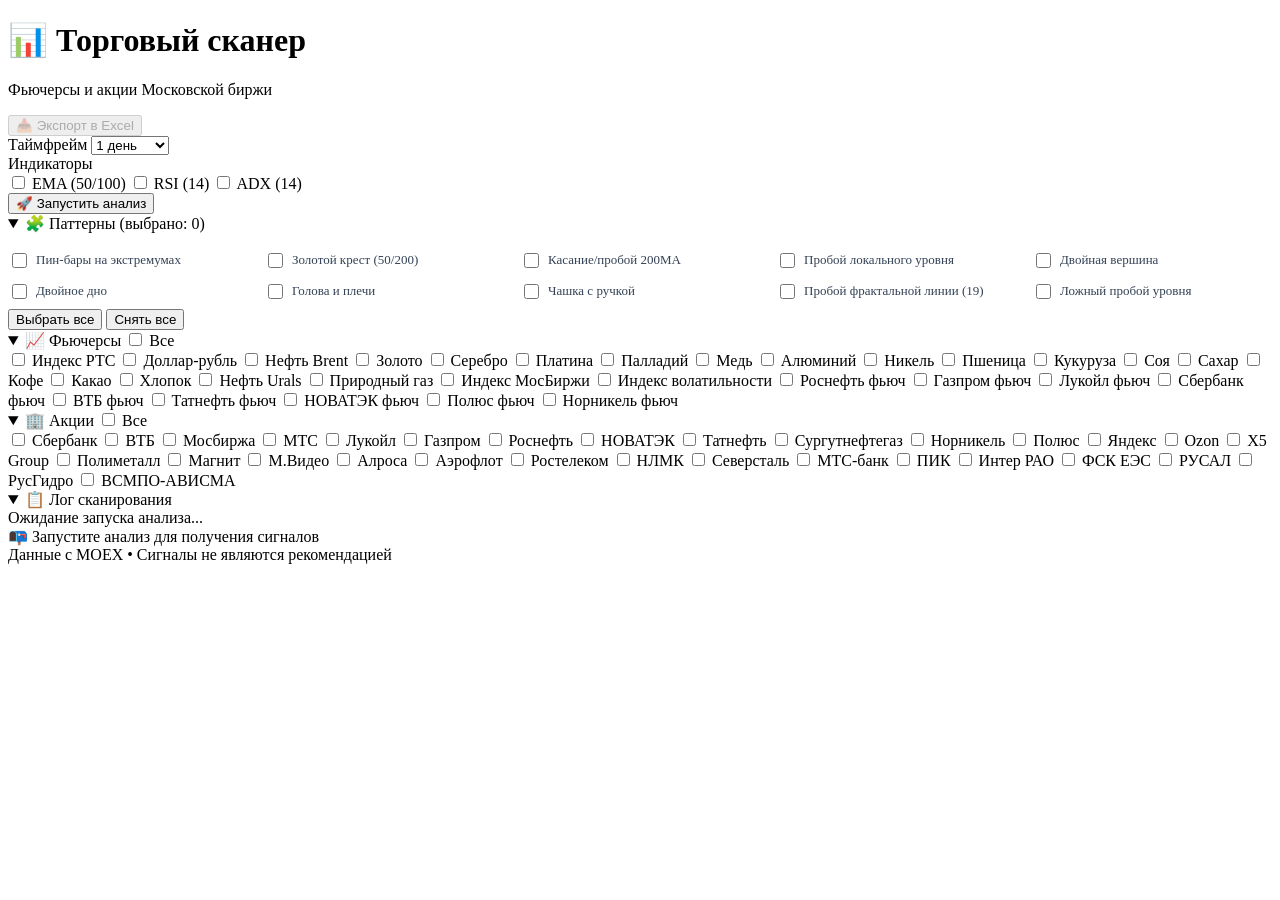
==== commit 765cb736: "Update index.html" ====
--- a/index.html
+++ b/index.html
@@ -9,16 +9,16 @@
 <body>
     <div class="app">
         <!-- Шапка -->
-        <header class="header">
+        <header>
             <div>
                 <h1>📊 Торговый сканер</h1>
-                <p class="subtitle">Фьючерсы и акции Московской биржи</p>
+                <p class="sub">Фьючерсы и акции Московской биржи</p>
             </div>
             <button id="exportBtn" class="btn-export" disabled>📥 Экспорт в Excel</button>
         </header>
 
-        <!-- Панель управления: таймфрейм + индикаторы + паттерны -->
-        <section class="controls">
+        <!-- Управление -->
+        <div class="control-panel">
             <div class="control-group">
                 <label>Таймфрейм</label>
                 <select id="timeframe">
@@ -31,7 +31,7 @@
 
             <div class="control-group">
                 <label>Индикаторы</label>
-                <div class="checkbox-group" id="indicatorsContainer">
+                <div class="checkboxes" id="indicatorsContainer">
                     <label><input type="checkbox" value="ema"> EMA (50/100)</label>
                     <label><input type="checkbox" value="rsi"> RSI (14)</label>
                     <label><input type="checkbox" value="adx"> ADX (14)</label>
@@ -39,71 +39,58 @@
             </div>
 
             <button id="scanBtn" class="btn-scan">🚀 Запустить анализ</button>
-        </section>
+        </div>
 
-        <!-- 🔥 ПАТТЕРНЫ — СРАЗУ ПОД ИНДИКАТОРАМИ -->
-        <section class="patterns-section">
+        <!-- Паттерны -->
+        <div class="section">
             <details open>
-                <summary>🧩 Паттерны <span class="patterns-count">(выбрано: 0)</span></summary>
-                <div class="patterns-grid" id="patternsContainer">
-                    <!-- Заполняется из JavaScript -->
-                </div>
-                <div class="patterns-actions">
+                <summary>🧩 Паттерны <span class="count" id="patternsCount">(выбрано: 0)</span></summary>
+                <div class="grid patterns-grid" id="patternsContainer"></div>
+                <div class="actions">
                     <button id="selectAllPatterns">Выбрать все</button>
                     <button id="deselectAllPatterns">Снять все</button>
                 </div>
             </details>
-        </section>
+        </div>
 
-        <!-- Инструменты: Фьючерсы -->
-        <section class="instruments-section">
+        <!-- Фьючерсы -->
+        <div class="section">
             <details open>
                 <summary>
                     <span>📈 Фьючерсы</span>
-                    <label class="select-all-label">
-                        <input type="checkbox" id="selectAllFutures"> Все
-                    </label>
+                    <label class="all-label"><input type="checkbox" id="selectAllFutures"> Все</label>
                 </summary>
-                <div class="instruments-grid" id="futuresContainer">
-                    <!-- Заполняется из JavaScript -->
-                </div>
+                <div class="grid instruments-grid" id="futuresContainer"></div>
             </details>
-        </section>
+        </div>
 
-        <!-- Инструменты: Акции -->
-        <section class="instruments-section">
+        <!-- Акции -->
+        <div class="section">
             <details open>
                 <summary>
                     <span>🏢 Акции</span>
-                    <label class="select-all-label">
-                        <input type="checkbox" id="selectAllStocks"> Все
-                    </label>
+                    <label class="all-label"><input type="checkbox" id="selectAllStocks"> Все</label>
                 </summary>
-                <div class="instruments-grid" id="stocksContainer">
-                    <!-- Заполняется из JavaScript -->
-                </div>
+                <div class="grid instruments-grid" id="stocksContainer"></div>
             </details>
-        </section>
+        </div>
 
-        <!-- Лог сканирования -->
-        <section class="log-section">
+        <!-- Лог -->
+        <div class="section">
             <details open>
                 <summary>📋 Лог сканирования</summary>
-                <div class="log-container" id="logContainer">
+                <div class="log" id="logContainer">
                     <div class="log-empty">Ожидание запуска анализа...</div>
                 </div>
             </details>
-        </section>
+        </div>
 
         <!-- Результаты -->
         <div id="results" class="results">
-            <div class="loading">📭 Запустите анализ для получения сигналов</div>
+            <div class="empty">📭 Запустите анализ для получения сигналов</div>
         </div>
 
-        <!-- Футер -->
-        <footer class="footer">
-            <p>Данные с MOEX • Сигналы не являются рекомендацией</p>
-        </footer>
+        <footer>Данные с MOEX • Сигналы не являются рекомендацией</footer>
     </div>
 
     <script type="module" src="js/main.js"></script>
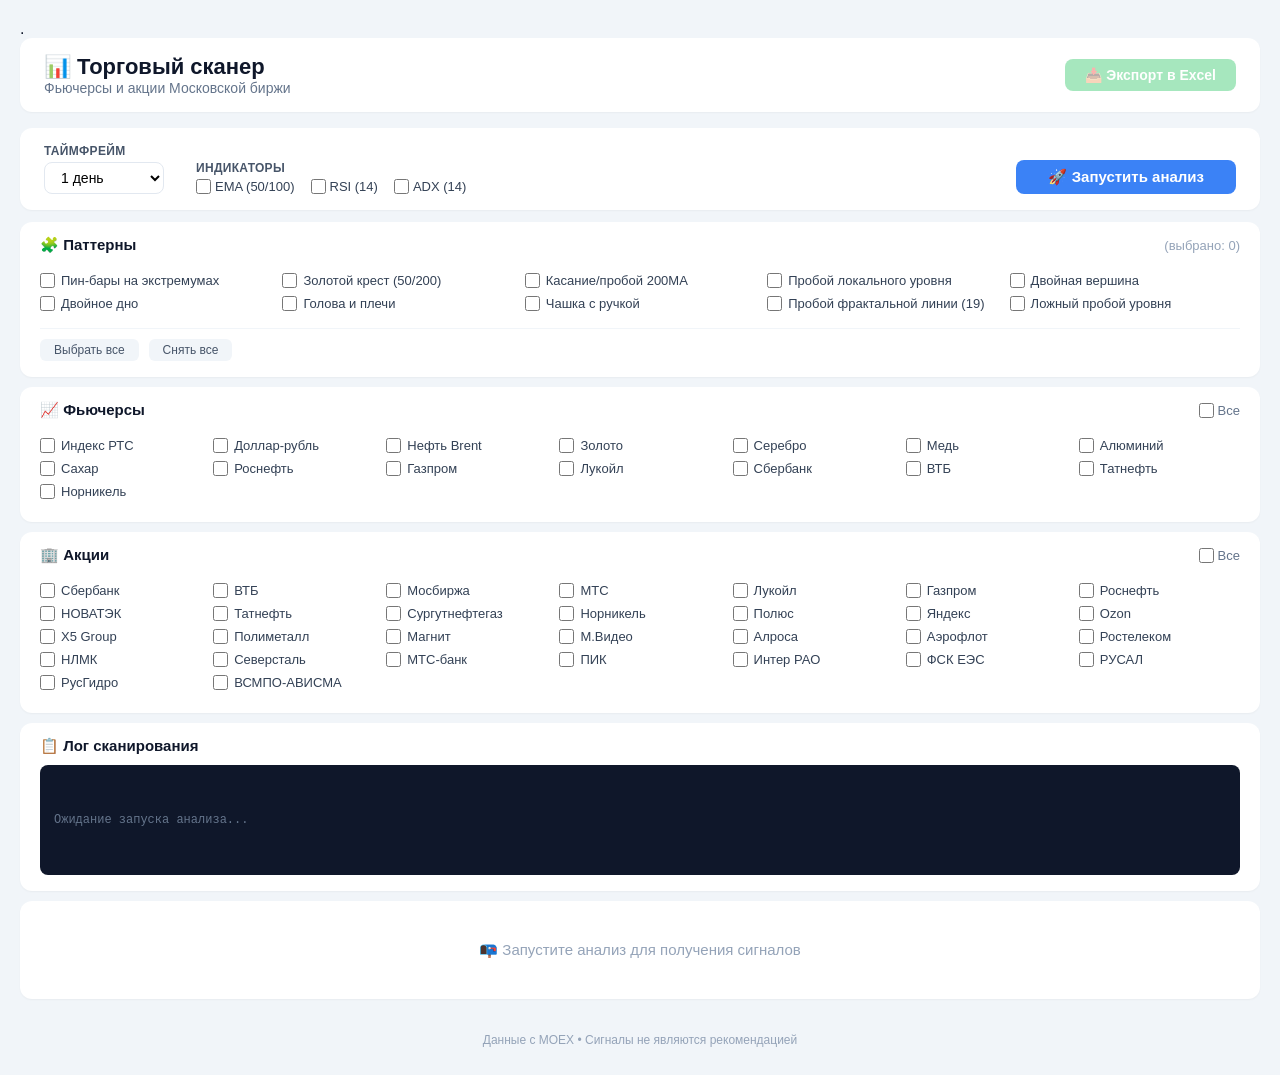
==== commit bb6bf32d: "Update index.html" ====
--- a/index.html
+++ b/index.html
@@ -1,4 +1,4 @@
-<!DOCTYPE html>
+<!DOCTYPE html>.
 <html lang="ru">
 <head>
     <meta charset="UTF-8">
--- a/style.css
+++ b/style.css
@@ -1,73 +1,431 @@
-/* Паттерны — теперь под индикаторами */
-.patterns-section {
-    background: white;
-    border-radius: 16px;
-    padding: 12px 24px 20px;
-    box-shadow: 0 1px 3px rgba(0,0,0,0.06);
+/* style.css */
+
+* {
+    margin: 0;
+    padding: 0;
+    box-sizing: border-box;
+}
+
+body {
+    font-family: -apple-system, BlinkMacSystemFont, 'Segoe UI', Roboto, sans-serif;
+    background: #f1f5f9;
+    color: #0f172a;
+    padding: 20px;
+}
+
+.app {
+    max-width: 1440px;
+    margin: 0 auto;
+}
+
+/* Шапка */
+header {
+    background: white;
+    padding: 16px 24px;
+    border-radius: 12px;
+    display: flex;
+    justify-content: space-between;
+    align-items: center;
+    flex-wrap: wrap;
+    gap: 12px;
+    margin-bottom: 16px;
+    box-shadow: 0 1px 2px rgba(0,0,0,0.04);
+}
+
+header h1 {
+    font-size: 22px;
+    font-weight: 700;
+}
+
+header .sub {
+    color: #64748b;
+    font-size: 14px;
+}
+
+.btn-export {
+    background: #22c55e;
+    color: white;
+    border: none;
+    padding: 8px 20px;
+    border-radius: 8px;
+    font-size: 14px;
+    font-weight: 600;
+    cursor: pointer;
+}
+.btn-export:disabled {
+    opacity: 0.4;
+    cursor: not-allowed;
+}
+.btn-export:hover:not(:disabled) {
+    background: #16a34a;
+}
+
+/* Панель управления */
+.control-panel {
+    background: white;
+    padding: 16px 24px;
+    border-radius: 12px;
+    display: flex;
+    flex-wrap: wrap;
+    gap: 16px 32px;
+    align-items: flex-end;
     margin-bottom: 12px;
-}
-
-.patterns-section details summary {
+    box-shadow: 0 1px 2px rgba(0,0,0,0.04);
+}
+
+.control-group {
+    display: flex;
+    flex-direction: column;
+    gap: 4px;
+}
+
+.control-group label {
+    font-size: 12px;
+    font-weight: 600;
+    color: #475569;
+    text-transform: uppercase;
+    letter-spacing: 0.3px;
+}
+
+.control-group select {
+    padding: 6px 12px;
+    border-radius: 8px;
+    border: 1px solid #e2e8f0;
+    font-size: 14px;
+    background: white;
+    min-width: 120px;
+}
+
+.checkboxes {
+    display: flex;
+    flex-wrap: wrap;
+    gap: 6px 16px;
+}
+
+.checkboxes label {
+    font-size: 13px;
+    font-weight: 400;
+    color: #334155;
+    text-transform: none;
+    letter-spacing: 0;
+    display: flex;
+    align-items: center;
+    gap: 4px;
+    cursor: pointer;
+}
+
+.checkboxes input[type="checkbox"] {
+    width: 15px;
+    height: 15px;
+    accent-color: #3b82f6;
+    cursor: pointer;
+}
+
+.btn-scan {
+    background: #3b82f6;
+    color: white;
+    border: none;
+    padding: 8px 32px;
+    border-radius: 8px;
+    font-size: 15px;
+    font-weight: 600;
+    cursor: pointer;
+    margin-left: auto;
+}
+.btn-scan:hover {
+    background: #2563eb;
+}
+.btn-scan:disabled {
+    opacity: 0.5;
+    cursor: not-allowed;
+}
+
+/* Секции (паттерны, фьючерсы, акции, лог) */
+.section {
+    background: white;
+    border-radius: 12px;
+    padding: 12px 20px 16px;
+    margin-bottom: 10px;
+    box-shadow: 0 1px 2px rgba(0,0,0,0.04);
+}
+
+.section details summary {
     font-weight: 600;
     font-size: 15px;
     color: #0f172a;
     cursor: pointer;
-    padding: 6px 0;
+    display: flex;
+    justify-content: space-between;
+    align-items: center;
+    padding: 2px 0;
     user-select: none;
 }
 
-.patterns-section details summary .patterns-count {
+.section details summary .count {
     font-weight: 400;
     color: #94a3b8;
     font-size: 13px;
     margin-left: 8px;
 }
 
-.patterns-grid {
-    display: grid;
-    grid-template-columns: repeat(auto-fill, minmax(200px, 1fr));
-    gap: 4px 16px;
-    margin-top: 10px;
-    padding: 4px 0;
-}
-
-.patterns-grid label {
-    font-size: 13px;
-    color: #334155;
-    display: flex;
-    align-items: center;
-    gap: 6px;
-    cursor: pointer;
-    padding: 3px 0;
-}
-
-.patterns-grid input[type="checkbox"] {
+.section details summary .all-label {
+    font-weight: 400;
+    font-size: 13px;
+    color: #64748b;
+    display: flex;
+    align-items: center;
+    gap: 4px;
+    cursor: pointer;
+}
+.section details summary .all-label input {
     width: 15px;
     height: 15px;
     accent-color: #3b82f6;
     cursor: pointer;
 }
 
-.patterns-actions {
-    display: flex;
-    gap: 12px;
+/* Сетки для инструментов и паттернов */
+.grid {
+    display: grid;
+    gap: 2px 12px;
+    margin-top: 10px;
+    padding: 4px 0;
+}
+
+.instruments-grid {
+    grid-template-columns: repeat(auto-fill, minmax(150px, 1fr));
+}
+
+.patterns-grid {
+    grid-template-columns: repeat(auto-fill, minmax(200px, 1fr));
+}
+
+.grid label {
+    font-size: 13px;
+    color: #334155;
+    display: flex;
+    align-items: center;
+    gap: 6px;
+    cursor: pointer;
+    padding: 3px 0;
+}
+
+.grid input[type="checkbox"] {
+    width: 15px;
+    height: 15px;
+    accent-color: #3b82f6;
+    cursor: pointer;
+}
+
+/* Кнопки действий паттернов */
+.actions {
+    display: flex;
+    gap: 10px;
     margin-top: 10px;
     padding-top: 10px;
     border-top: 1px solid #f1f5f9;
 }
 
-.patterns-actions button {
+.actions button {
     background: #f1f5f9;
     border: none;
-    padding: 5px 16px;
-    border-radius: 8px;
+    padding: 4px 14px;
+    border-radius: 6px;
     font-size: 12px;
     font-weight: 500;
     color: #475569;
     cursor: pointer;
-    transition: background 0.2s;
-}
-
-.patterns-actions button:hover {
+}
+.actions button:hover {
     background: #e2e8f0;
 }
+
+/* Лог */
+.log {
+    background: #0f172a;
+    color: #e2e8f0;
+    font-family: 'Courier New', monospace;
+    font-size: 12px;
+    padding: 10px 14px;
+    border-radius: 8px;
+    max-height: 180px;
+    overflow-y: auto;
+    margin-top: 8px;
+    white-space: pre-wrap;
+    word-break: break-all;
+    line-height: 1.5;
+}
+
+.log .log-empty {
+    color: #64748b;
+}
+
+.log .log-entry {
+    padding: 2px 0;
+}
+.log .log-time {
+    color: #94a3b8;
+    margin-right: 10px;
+}
+.log .log-success { color: #4ade80; }
+.log .log-error { color: #f87171; }
+.log .log-warning { color: #fbbf24; }
+
+/* Результаты */
+.results {
+    min-height: 100px;
+    margin-top: 4px;
+}
+
+.results .empty {
+    background: white;
+    padding: 40px 20px;
+    text-align: center;
+    border-radius: 12px;
+    color: #94a3b8;
+    font-size: 15px;
+    box-shadow: 0 1px 2px rgba(0,0,0,0.04);
+}
+
+/* Карточки сигналов */
+.signals-grid {
+    display: grid;
+    grid-template-columns: repeat(auto-fill, minmax(300px, 1fr));
+    gap: 14px;
+}
+
+.signal-card {
+    background: white;
+    border-radius: 12px;
+    padding: 16px 20px;
+    box-shadow: 0 1px 2px rgba(0,0,0,0.04);
+    border-left: 4px solid #94a3b8;
+}
+
+.signal-card.buy { border-left-color: #22c55e; }
+.signal-card.sell { border-left-color: #ef4444; }
+.signal-card.hold { border-left-color: #f59e0b; }
+
+.signal-card .top {
+    display: flex;
+    justify-content: space-between;
+    align-items: center;
+    margin-bottom: 2px;
+}
+.signal-card .top h3 {
+    font-size: 16px;
+    font-weight: 700;
+}
+.signal-card .top .tag {
+    font-size: 11px;
+    background: #f1f5f9;
+    color: #475569;
+    padding: 1px 10px;
+    border-radius: 12px;
+}
+
+.signal-card .price {
+    font-size: 20px;
+    font-weight: 700;
+    margin: 2px 0 8px;
+}
+.signal-card .price small {
+    font-weight: 400;
+    color: #94a3b8;
+    font-size: 13px;
+}
+
+.signal-card .row {
+    display: flex;
+    align-items: center;
+    gap: 10px;
+    padding: 8px 0;
+    border-top: 1px solid #f1f5f9;
+    border-bottom: 1px solid #f1f5f9;
+    margin-bottom: 8px;
+}
+.signal-card .badge {
+    font-size: 17px;
+    font-weight: 700;
+    padding: 1px 12px;
+    border-radius: 6px;
+}
+.signal-card .badge.buy { color: #22c55e; background: #f0fdf4; }
+.signal-card .badge.sell { color: #ef4444; background: #fef2f2; }
+.signal-card .badge.hold { color: #f59e0b; background: #fffbeb; }
+.signal-card .desc {
+    color: #475569;
+    font-size: 13px;
+}
+
+/* Индикаторы в карточке */
+.inds {
+    display: grid;
+    grid-template-columns: 1fr 1fr;
+    gap: 0 16px;
+    padding: 8px 12px;
+    background: #f8fafc;
+    border-radius: 8px;
+    margin-top: 6px;
+}
+.inds .it {
+    display: flex;
+    justify-content: space-between;
+    padding: 2px 0;
+    font-size: 13px;
+}
+.inds .it .lbl { color: #64748b; }
+.inds .it .val { font-weight: 600; }
+
+/* Паттерны в карточке */
+.pats {
+    margin-top: 6px;
+    padding: 0;
+    list-style: none;
+}
+.pats li {
+    display: flex;
+    align-items: center;
+    gap: 8px;
+    padding: 3px 10px;
+    background: #f8fafc;
+    border-radius: 6px;
+    margin-bottom: 3px;
+    font-size: 13px;
+}
+.pats .ps {
+    font-weight: 700;
+    font-size: 11px;
+    padding: 0 8px;
+    border-radius: 10px;
+}
+.pats .ps.buy { color: #22c55e; background: #f0fdf4; }
+.pats .ps.sell { color: #ef4444; background: #fef2f2; }
+.pats .pn { flex: 1; }
+.pats .pc { font-size: 11px; color: #64748b; }
+.pats .pc.high { color: #22c55e; }
+.pats .pc.medium { color: #f59e0b; }
+.pats .pc.low { color: #ef4444; }
+
+/* Футер */
+footer {
+    margin-top: 24px;
+    text-align: center;
+    color: #94a3b8;
+    font-size: 12px;
+    padding: 8px 0;
+}
+
+/* Адаптив */
+@media (max-width: 768px) {
+    body { padding: 12px; }
+    .control-panel { flex-direction: column; align-items: stretch; }
+    .btn-scan { margin-left: 0; }
+    .signals-grid { grid-template-columns: 1fr; }
+    .instruments-grid { grid-template-columns: repeat(auto-fill, minmax(120px, 1fr)); }
+    .patterns-grid { grid-template-columns: 1fr 1fr; }
+}
+
+@media (max-width: 480px) {
+    .patterns-grid { grid-template-columns: 1fr; }
+}
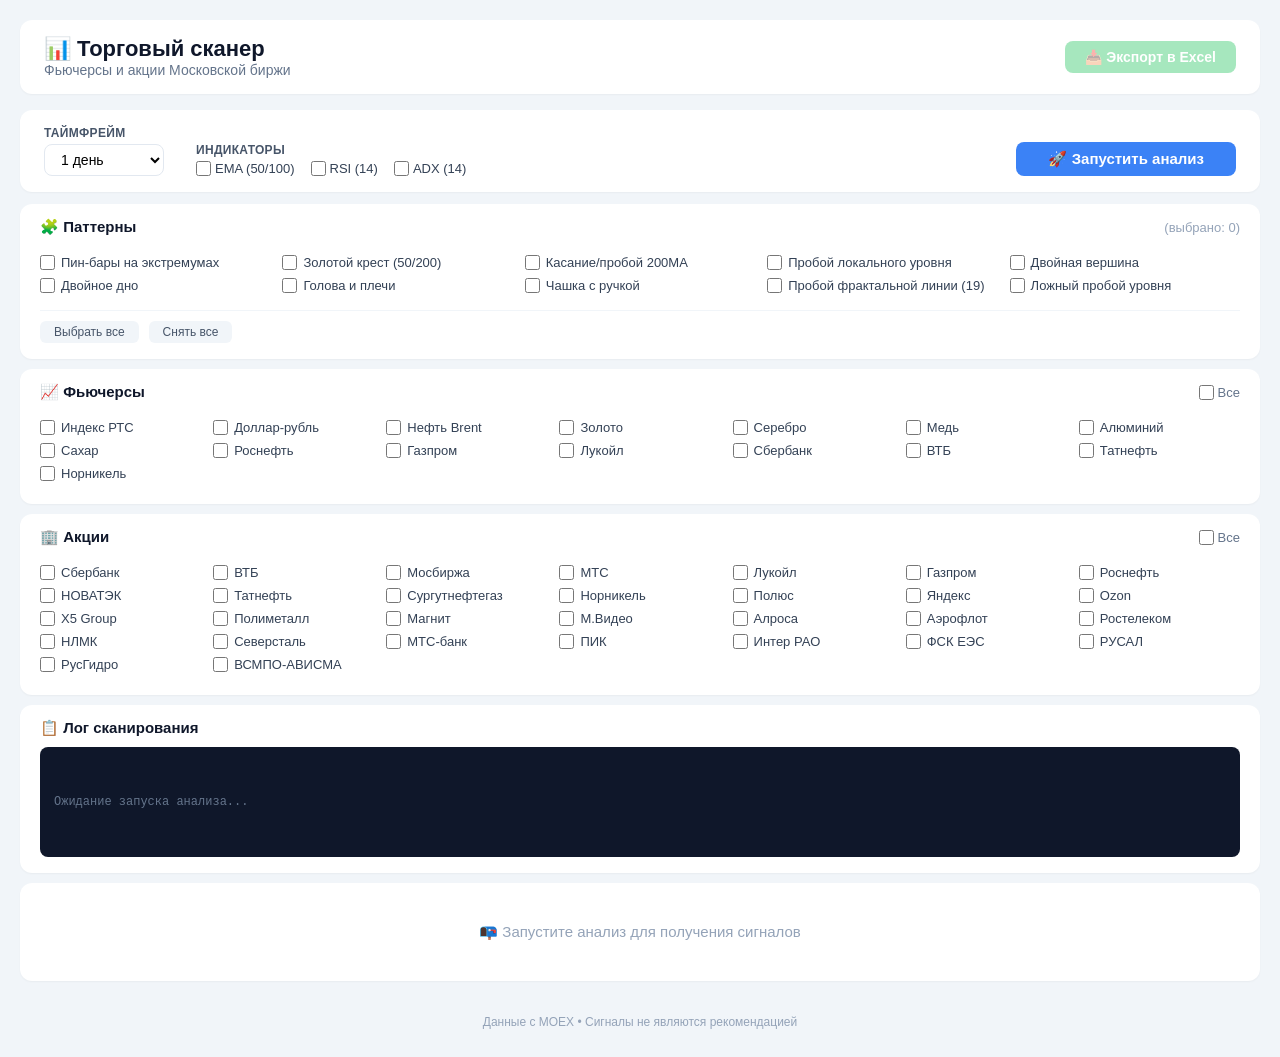
==== commit d3f89c68: "Update index.html" ====
--- a/index.html
+++ b/index.html
@@ -1,4 +1,4 @@
-<!DOCTYPE html>.
+<!DOCTYPE html>
 <html lang="ru">
 <head>
     <meta charset="UTF-8">
